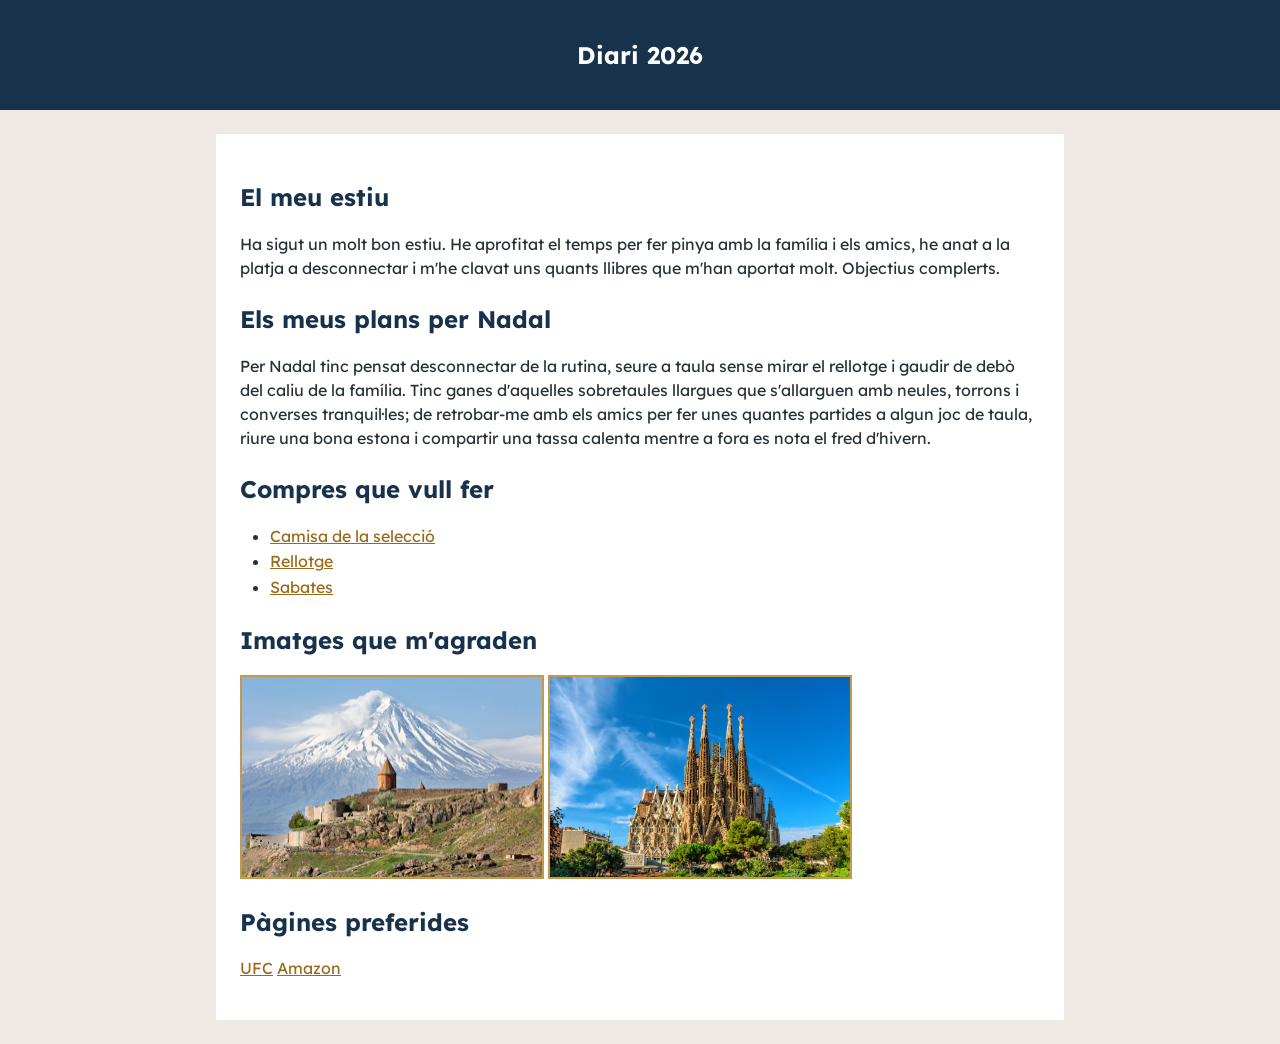
==== html/index.html @ 6e8aad44 "grid correcto" ====
<!DOCTYPE html>
<html lang="ca">
<head>
    <meta charset="UTF-8">
    <meta name="viewport" content="width=device-width, initial-scale=1.0">
    <title>La meva pàgina personal</title>
    <link rel="preconnect" href="https://fonts.googleapis.com">
    <link rel="preconnect" href="https://fonts.gstatic.com" crossorigin>
    <link href="https://fonts.googleapis.com/css2?family=Lexend:wght@400;600;700&display=swap" rel="stylesheet">
    <link rel="stylesheet" href="../css/main.css">
</head>
<body>
    <header class="capcalera">
        <h1>Diari 2026</h1>

    </header>

    <main id="inicio" class="contingut">
        <article class="entrada">
            <h2>El meu estiu</h2>
            <p>
               Ha sigut un molt bon estiu. He aprofitat el temps per fer pinya amb la família i els amics, he anat a la platja a desconnectar i m'he clavat uns quants llibres que m'han aportat molt. Objectius complerts.

            </p>

            <h2>Els meus plans per Nadal</h2>
            <p>
                Per Nadal tinc pensat desconnectar de la rutina, seure a taula sense mirar el rellotge i gaudir de debò del caliu de la família. Tinc ganes d'aquelles sobretaules llargues que s'allarguen amb neules, torrons i converses tranquil·les; de retrobar-me amb els amics per fer unes quantes partides a algun joc de taula, riure una bona estona i compartir una tassa calenta mentre a fora es nota el fred d'hivern.
            </p>

            <h2 id="compras">Compres que vull fer</h2>
            <ul>
                <li><a href="https://www.macron.com/media/catalog/product/cache/7854776c5a059fa4314600f243e72018/8/a/8a8d57eff2475db1f839011a8b6bedbf600043490001.jpg" target="_blank">Camisa de la selecció</a></li>
                <li><a href="https://www.casio.com/content/dam/casio/product-info/locales/es/es/timepiece/product/watch/E/EF/EFV/efv-160d-4av/assets/EFV-160D-4AV.png.transform/main-visual-pc/image.png" target="_blank">Rellotge</a></li>
                <li><a href="https://images.asics.com/is/image/asics/1011C160_003_SL_LT_GLB?$sfcc-product$" target="_blank">Sabates</a></li>
            </ul>

            <h2 id="imagenes">Imatges que m'agraden</h2>
            <div class="galeria">
                <img class="imatge" src="../img/Khor-Virap-church-with-Ararat-Mountain-in-the-background-Armenia-1200x853.jpg" alt="Khor Virap">
                <img class="imatge" src="../img/SF.jpg" alt="Sagrada Familia">
            </div>

            <h2 id="preferida">Pàgines preferides</h2>
            <p>
                <a href="https://www.UFC.com" target="_blank">UFC</a>
                <a href="https://www.amazon.es/" target="_blank">Amazon</a>
            </p>
        </article>
    </main>

</body>
</html>
---- css/main.css ----
body {
    background-color: #eeeae3;
    color: #263238;
    font-family: 'Lexend', sans-serif;
    margin: 0;
}

.capcalera {
    background-color: #18324b;
    color: white;
    padding: 24px;
    text-align: center;
}

h1,
h2,
h4 {
    color: #18324b;
    font-size: 28px;
    font-size: 24px;
}

h1 {
    color: white;
}

h2 {
    margin-top: 24px;
}

p {
    font-size: 16px;
    line-height: 1.5;
}

.contingut {
    background-color: white;
    margin: 24px auto;
    max-width: 800px;
    padding: 24px;
}

ol,
ul {
    padding-left: 30px;
    line-height: 1.6;
}

.imatge {
    width: 300px;
    height: 200px;
    object-fit: cover;
    border: 2px solid #c49a4a;
}

a {
    color: #9a6a18;
}

a:hover {
    color: #18324b;
}
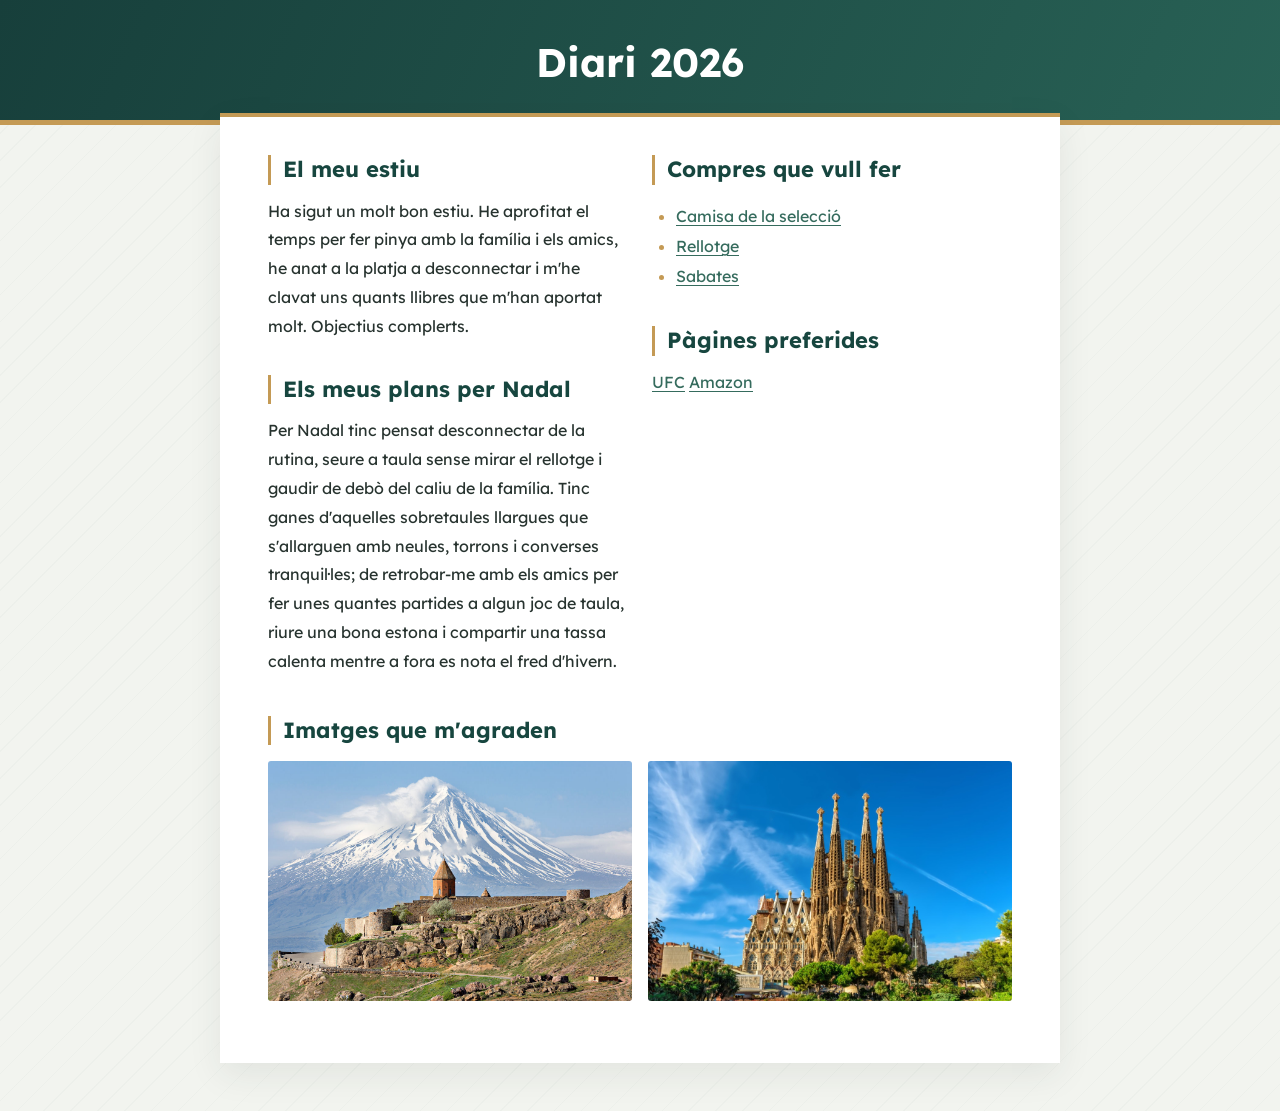
==== commit dcfc7bcf: "ESTRUCTURA GRID" ====
--- a/html/index.html
+++ b/html/index.html
@@ -15,8 +15,9 @@
 
     </header>
 
+    <!-- Cada sección directa de main es un elemento del grid definido en main.css. -->
     <main id="inicio" class="contingut">
-        <article class="entrada">
+        <section class="entrada">
             <h2>El meu estiu</h2>
             <p>
                Ha sigut un molt bon estiu. He aprofitat el temps per fer pinya amb la família i els amics, he anat a la platja a desconnectar i m'he clavat uns quants llibres que m'han aportat molt. Objectius complerts.
@@ -27,7 +28,9 @@
             <p>
                 Per Nadal tinc pensat desconnectar de la rutina, seure a taula sense mirar el rellotge i gaudir de debò del caliu de la família. Tinc ganes d'aquelles sobretaules llargues que s'allarguen amb neules, torrons i converses tranquil·les; de retrobar-me amb els amics per fer unes quantes partides a algun joc de taula, riure una bona estona i compartir una tassa calenta mentre a fora es nota el fred d'hivern.
             </p>
+        </section>
 
+        <section class="llistes">
             <h2 id="compras">Compres que vull fer</h2>
             <ul>
                 <li><a href="https://www.macron.com/media/catalog/product/cache/7854776c5a059fa4314600f243e72018/8/a/8a8d57eff2475db1f839011a8b6bedbf600043490001.jpg" target="_blank">Camisa de la selecció</a></li>
@@ -35,18 +38,20 @@
                 <li><a href="https://images.asics.com/is/image/asics/1011C160_003_SL_LT_GLB?$sfcc-product$" target="_blank">Sabates</a></li>
             </ul>
 
+            <h2 id="preferida">Pàgines preferides</h2>
+            <p>
+                <a href="https://www.UFC.com" target="_blank">UFC</a>
+                <a href="https://www.amazon.es/" target="_blank">Amazon</a>
+            </p>
+        </section>
+
+        <section class="imagenes">
             <h2 id="imagenes">Imatges que m'agraden</h2>
             <div class="galeria">
                 <img class="imatge" src="../img/Khor-Virap-church-with-Ararat-Mountain-in-the-background-Armenia-1200x853.jpg" alt="Khor Virap">
                 <img class="imatge" src="../img/SF.jpg" alt="Sagrada Familia">
             </div>
-
-            <h2 id="preferida">Pàgines preferides</h2>
-            <p>
-                <a href="https://www.UFC.com" target="_blank">UFC</a>
-                <a href="https://www.amazon.es/" target="_blank">Amazon</a>
-            </p>
-        </article>
+        </section>
     </main>
 
 </body>
--- a/css/main.css
+++ b/css/main.css
@@ -1,62 +1,132 @@
+:root {
+    --tinta: #27332f;
+    --verd: #17463f;
+    --verd-suau: #356b5d;
+    --daurat: #c49a55;
+    --fons: #f2f4ef;
+}
+
+* {
+    box-sizing: border-box;
+}
+
 body {
-    background-color: #eeeae3;
-    color: #263238;
+    margin: 0;
+    background-color: var(--fons);
+    background-image: repeating-linear-gradient(135deg, transparent 0 18px, rgba(23, 70, 63, 0.025) 18px 19px);
+    color: var(--tinta);
     font-family: 'Lexend', sans-serif;
-    margin: 0;
 }
 
 .capcalera {
-    background-color: #18324b;
+    padding: 38px 20px 34px;
+    background: linear-gradient(115deg, #173f3b, #286155);
+    border-bottom: 5px solid var(--daurat);
     color: white;
-    padding: 24px;
     text-align: center;
 }
 
-h1,
-h2,
-h4 {
-    color: #18324b;
-    font-size: 28px;
-    font-size: 24px;
+.capcalera h1 {
+    margin: 0;
+    font-size: 40px;
+    line-height: 1.2;
 }
 
-h1 {
-    color: white;
+.contingut {
+    width: min(840px, calc(100% - 32px));
+    margin: -12px auto 48px;
+    padding: 38px 48px;
+    background-color: white;
+    border-top: 4px solid var(--daurat);
+    box-shadow: 0 12px 32px rgba(39, 51, 47, 0.08);
+}
+
+/* El main reparteix les seves seccions en dues columnes. */
+#inicio {
+    display: grid;
+    grid-template-columns: 1fr 1fr;
+    gap: 24px;
+}
+
+/* La galeria ocupa tota l'amplada del grid. */
+#inicio > .imagenes {
+    grid-column: 1 / -1;
 }
 
 h2 {
-    margin-top: 24px;
+    margin: 34px 0 12px;
+    padding-left: 12px;
+    border-left: 3px solid var(--daurat);
+    color: var(--verd);
+    font-size: 22px;
+    line-height: 1.35;
+}
+
+#inicio > section > h2:first-child {
+    margin-top: 0;
 }
 
 p {
+    margin: 0 0 16px;
     font-size: 16px;
-    line-height: 1.5;
+    line-height: 1.8;
 }
 
-.contingut {
-    background-color: white;
-    margin: 24px auto;
-    max-width: 800px;
-    padding: 24px;
+ul {
+    padding-left: 24px;
+    line-height: 1.9;
 }
 
-ol,
-ul {
-    padding-left: 30px;
-    line-height: 1.6;
+li::marker {
+    color: var(--daurat);
+}
+
+.galeria {
+    display: flex;
+    flex-wrap: wrap;
+    gap: 16px;
+    margin: 16px 0 24px;
 }
 
 .imatge {
-    width: 300px;
-    height: 200px;
+    flex: 1 1 280px;
+    max-width: 100%;
+    height: 240px;
+    border-radius: 3px;
     object-fit: cover;
-    border: 2px solid #c49a4a;
 }
 
 a {
-    color: #9a6a18;
+    color: var(--verd-suau);
+    text-decoration-thickness: 1px;
+    text-underline-offset: 3px;
 }
 
 a:hover {
-    color: #18324b;
+    color: #a14f3d;
 }
+
+@media (max-width: 640px) {
+    .capcalera {
+        padding: 30px 16px;
+    }
+
+    .capcalera h1 {
+        font-size: 32px;
+    }
+
+    .contingut {
+        width: calc(100% - 24px);
+        padding: 28px 22px;
+    }
+
+    /* En pantallas estrechas, las secciones se apilan en una columna. */
+    #inicio {
+        grid-template-columns: 1fr;
+    }
+
+    .imatge {
+        flex-basis: 100%;
+        height: 210px;
+    }
+}
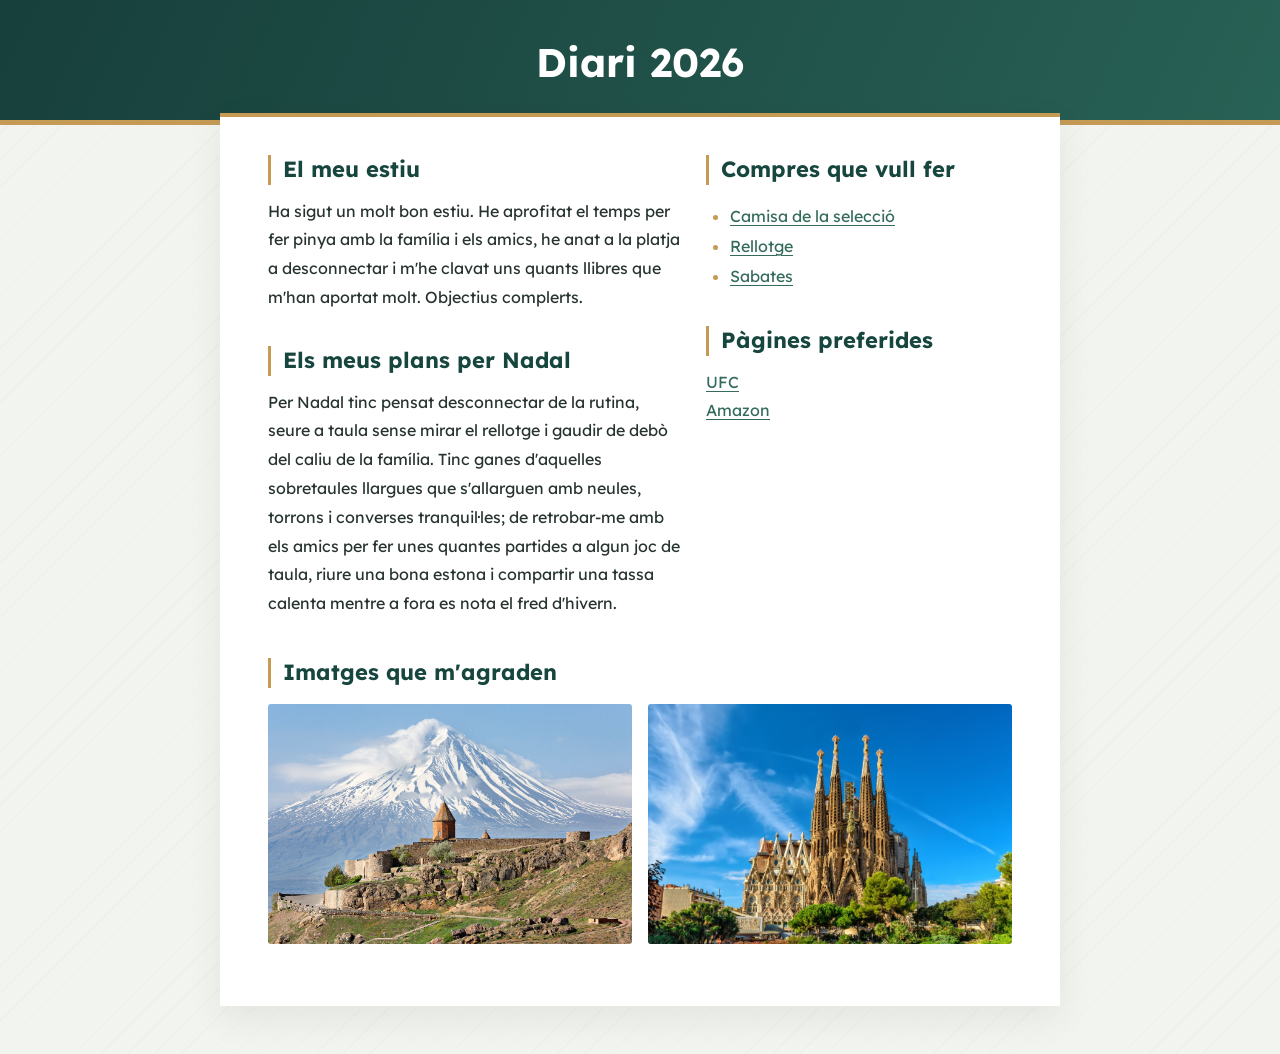
==== commit c448e2b5: "retoque html" ====
--- a/html/index.html
+++ b/html/index.html
@@ -7,7 +7,7 @@
     <link rel="preconnect" href="https://fonts.googleapis.com">
     <link rel="preconnect" href="https://fonts.gstatic.com" crossorigin>
     <link href="https://fonts.googleapis.com/css2?family=Lexend:wght@400;600;700&display=swap" rel="stylesheet">
-    <link rel="stylesheet" href="../css/main.css">
+    <link rel="stylesheet" href="../css/grid.css">
 </head>
 <body>
     <header class="capcalera">
@@ -15,7 +15,7 @@
 
     </header>
 
-    <!-- Cada sección directa de main es un elemento del grid definido en main.css. -->
+    <!-- Cada seccion directa de main es un elemento del grid definido en grid.css. -->
     <main id="inicio" class="contingut">
         <section class="entrada">
             <h2>El meu estiu</h2>
@@ -40,7 +40,7 @@
 
             <h2 id="preferida">Pàgines preferides</h2>
             <p>
-                <a href="https://www.UFC.com" target="_blank">UFC</a>
+                <a href="https://www.UFC.com" target="_blank">UFC</a><br>
                 <a href="https://www.amazon.es/" target="_blank">Amazon</a>
             </p>
         </section>
--- a/css/grid.css
+++ b/css/grid.css
@@ -0,0 +1,135 @@
+:root {
+    --tinta: #27332f;
+    --verd: #17463f;
+    --verd-suau: #356b5d;
+    --daurat: #c49a55;
+    --fons: #f2f4ef;
+}
+
+* {
+    box-sizing: border-box;
+}
+
+body {
+    margin: 0;
+    background-color: var(--fons);
+    background-image: repeating-linear-gradient(135deg, transparent 0 18px, rgba(23, 70, 63, 0.025) 18px 19px);
+    color: var(--tinta);
+    font-family: 'Lexend', sans-serif;
+}
+
+.capcalera {
+    padding: 38px 20px 34px;
+    background: linear-gradient(115deg, #173f3b, #286155);
+    border-bottom: 5px solid var(--daurat);
+    color: white;
+    text-align: center;
+}
+
+.capcalera h1 {
+    margin: 0;
+    font-size: 40px;
+    line-height: 1.2;
+}
+
+.contingut {
+    width: min(840px, calc(100% - 32px));
+    margin: -12px auto 48px;
+    padding: 38px 48px;
+    background-color: white;
+    border-top: 4px solid var(--daurat);
+    box-shadow: 0 12px 32px rgba(39, 51, 47, 0.08);
+}
+
+/* El main reparteix les seccions segons el seu contingut. */
+#inicio {
+    display: grid;
+    grid-template-columns: minmax(0, 1.15fr) minmax(0, 0.85fr);
+    gap: 24px;
+}
+
+/* La galeria ocupa tota l'amplada del grid. */
+#inicio > .imagenes {
+    grid-column: 1 / -1;
+}
+
+h2 {
+    margin: 34px 0 12px;
+    padding-left: 12px;
+    border-left: 3px solid var(--daurat);
+    color: var(--verd);
+    font-size: 22px;
+    line-height: 1.35;
+}
+
+#inicio > section > h2:first-child {
+    margin-top: 0;
+}
+
+p {
+    margin: 0 0 16px;
+    font-size: 16px;
+    line-height: 1.8;
+}
+
+ul {
+    padding-left: 24px;
+    line-height: 1.9;
+}
+
+li::marker {
+    color: var(--daurat);
+}
+
+.galeria {
+    display: grid;
+    grid-template-columns: repeat(2, minmax(0, 1fr));
+    gap: 16px;
+    margin: 16px 0 24px;
+}
+
+.imatge {
+    width: 100%;
+    max-width: 100%;
+    height: 240px;
+    border-radius: 3px;
+    object-fit: cover;
+}
+
+a {
+    color: var(--verd-suau);
+    text-decoration-thickness: 1px;
+    text-underline-offset: 3px;
+}
+
+a:hover {
+    color: #a14f3d;
+}
+
+@media (max-width: 700px) {
+    .capcalera {
+        padding: 30px 16px;
+    }
+
+    .capcalera h1 {
+        font-size: 32px;
+    }
+
+    .contingut {
+        width: calc(100% - 24px);
+        padding: 28px 22px;
+    }
+
+    /* En pantallas estrechas, las secciones y las imagenes se apilan. */
+    #inicio {
+        grid-template-columns: minmax(0, 1fr);
+    }
+
+    .galeria {
+        grid-template-columns: minmax(0, 1fr);
+    }
+
+    .imatge {
+        height: 210px;
+    }
+}
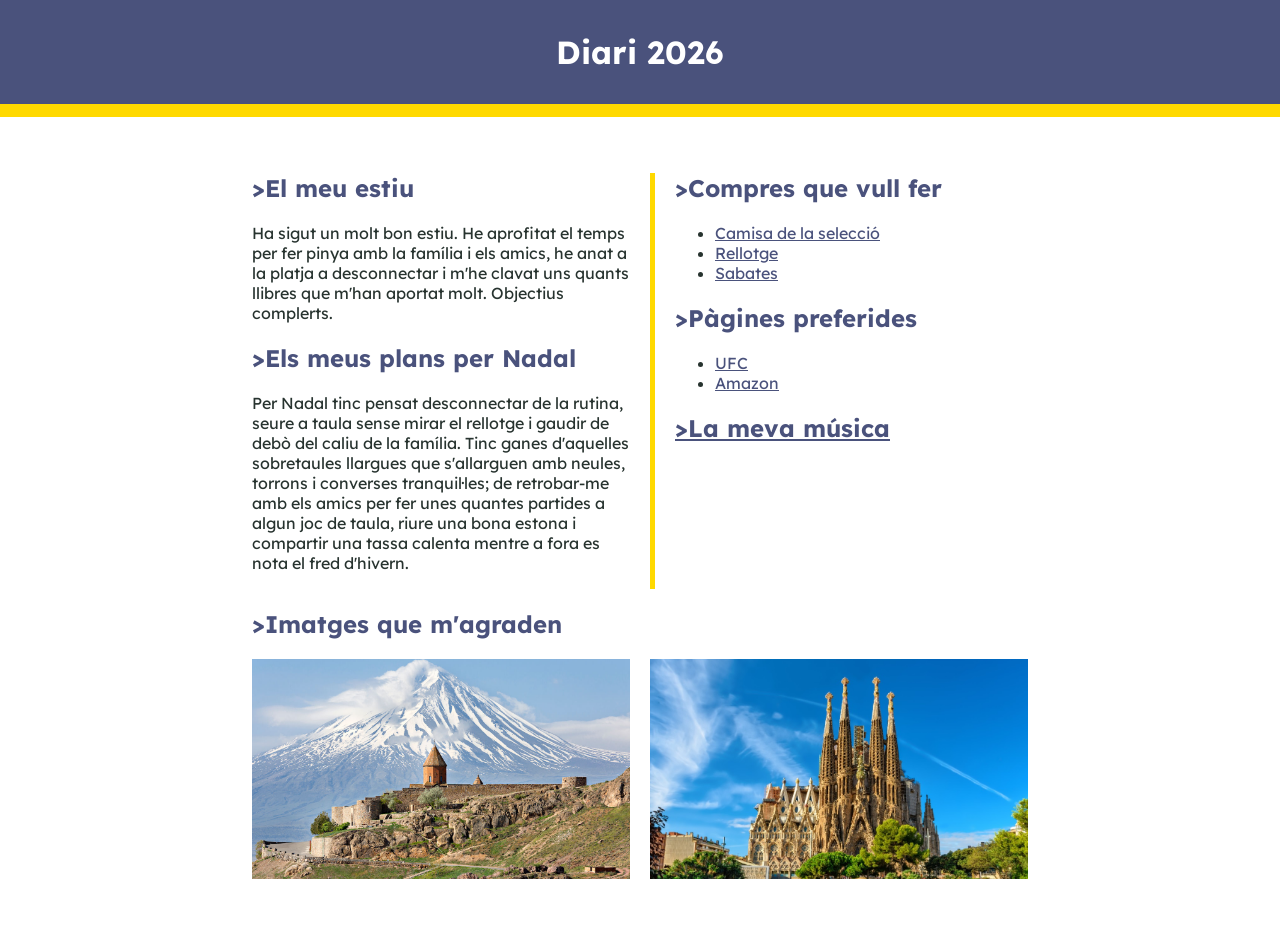
==== commit 20667c37: "web final display grid" ====
--- a/html/index.html
+++ b/html/index.html
@@ -10,46 +10,47 @@
     <link rel="stylesheet" href="../css/grid.css">
 </head>
 <body>
-    <header class="capcalera">
+    <header class="page-header">
         <h1>Diari 2026</h1>
 
     </header>
 
-    <!-- Cada seccion directa de main es un elemento del grid definido en grid.css. -->
-    <main id="inicio" class="contingut">
-        <section class="entrada">
-            <h2>El meu estiu</h2>
+    <!-- Each direct section in main is a grid item defined in grid.css. -->
+    <main id="home" class="content">
+        <section class="entry">
+            <h2>>El meu estiu</h2>
             <p>
                Ha sigut un molt bon estiu. He aprofitat el temps per fer pinya amb la família i els amics, he anat a la platja a desconnectar i m'he clavat uns quants llibres que m'han aportat molt. Objectius complerts.
 
             </p>
 
-            <h2>Els meus plans per Nadal</h2>
+            <h2>>Els meus plans per Nadal</h2>
             <p>
                 Per Nadal tinc pensat desconnectar de la rutina, seure a taula sense mirar el rellotge i gaudir de debò del caliu de la família. Tinc ganes d'aquelles sobretaules llargues que s'allarguen amb neules, torrons i converses tranquil·les; de retrobar-me amb els amics per fer unes quantes partides a algun joc de taula, riure una bona estona i compartir una tassa calenta mentre a fora es nota el fred d'hivern.
             </p>
         </section>
 
-        <section class="llistes">
-            <h2 id="compras">Compres que vull fer</h2>
+        <section class="lists">
+            <h2 id="shopping-list">>Compres que vull fer</h2>
             <ul>
                 <li><a href="https://www.macron.com/media/catalog/product/cache/7854776c5a059fa4314600f243e72018/8/a/8a8d57eff2475db1f839011a8b6bedbf600043490001.jpg" target="_blank">Camisa de la selecció</a></li>
                 <li><a href="https://www.casio.com/content/dam/casio/product-info/locales/es/es/timepiece/product/watch/E/EF/EFV/efv-160d-4av/assets/EFV-160D-4AV.png.transform/main-visual-pc/image.png" target="_blank">Rellotge</a></li>
                 <li><a href="https://images.asics.com/is/image/asics/1011C160_003_SL_LT_GLB?$sfcc-product$" target="_blank">Sabates</a></li>
             </ul>
 
-            <h2 id="preferida">Pàgines preferides</h2>
-            <p>
-                <a href="https://www.UFC.com" target="_blank">UFC</a><br>
-                <a href="https://www.amazon.es/" target="_blank">Amazon</a>
-            </p>
+            <h2 id="favorite-sites">>Pàgines preferides</h2>
+            <ul>
+                <li><a href="https://www.UFC.com" target="_blank">UFC</a></li>
+                <li><a href="https://www.amazon.es/" target="_blank">Amazon</a></li>
+            </ul>
+            <h2><a href="music.html">>La meva música</a></h2>
         </section>
 
-        <section class="imagenes">
-            <h2 id="imagenes">Imatges que m'agraden</h2>
-            <div class="galeria">
-                <img class="imatge" src="../img/Khor-Virap-church-with-Ararat-Mountain-in-the-background-Armenia-1200x853.jpg" alt="Khor Virap">
-                <img class="imatge" src="../img/SF.jpg" alt="Sagrada Familia">
+        <section class="gallery-section">
+            <h2 id="gallery-heading">>Imatges que m'agraden</h2>
+            <div class="gallery">
+                <img class="image" src="../img/Khor-Virap-church-with-Ararat-Mountain-in-the-background-Armenia-1200x853.jpg" alt="Khor Virap">
+                <img class="image" src="../img/SF.jpg" alt="Sagrada Familia">
             </div>
         </section>
     </main>
--- a/css/grid.css
+++ b/css/grid.css
@@ -1,135 +1,91 @@
 :root {
-    --tinta: #27332f;
-    --verd: #17463f;
-    --verd-suau: #356b5d;
-    --daurat: #c49a55;
-    --fons: #f2f4ef;
+    --blue: #4a527c;
+    --gold: #ffd900;
+    --background: #ffffff;
 }
-
 * {
     box-sizing: border-box;
 }
-
 body {
     margin: 0;
-    background-color: var(--fons);
-    background-image: repeating-linear-gradient(135deg, transparent 0 18px, rgba(23, 70, 63, 0.025) 18px 19px);
-    color: var(--tinta);
+    background: var(--background);
+    color: #27332f;
     font-family: 'Lexend', sans-serif;
 }
-
-.capcalera {
-    padding: 38px 20px 34px;
-    background: linear-gradient(115deg, #173f3b, #286155);
-    border-bottom: 5px solid var(--daurat);
+.page-header {
+    padding: 32px 20px;
+    background: var(--blue);
+    border-bottom: 13px solid var(--gold);
     color: white;
     text-align: center;
 }
-
-.capcalera h1 {
+.page-header h1 {
     margin: 0;
-    font-size: 40px;
-    line-height: 1.2;
 }
-
-.contingut {
-    width: min(840px, calc(100% - 32px));
-    margin: -12px auto 48px;
-    padding: 38px 48px;
-    background-color: white;
-    border-top: 4px solid var(--daurat);
-    box-shadow: 0 12px 32px rgba(39, 51, 47, 0.08);
+.content {
+    width: 90%;
+    max-width: 840px;
+    margin: 24px auto;
+    padding: 32px;
+    background: white;
 }
-
-/* El main reparteix les seccions segons el seu contingut. */
-#inicio {
+#home,
+.gallery,
+.song-grid {
     display: grid;
-    grid-template-columns: minmax(0, 1.15fr) minmax(0, 0.85fr);
-    gap: 24px;
+    grid-template-columns: 1fr 1fr;
+    gap: 20px;
 }
-
-/* La galeria ocupa tota l'amplada del grid. */
-#inicio > .imagenes {
-    grid-column: 1 / -1;
+#home > .gallery-section {
+    grid-column: 1 / 3;
 }
-
+.lists {
+    padding-left: 20px;
+    border-left: 5px solid var(--gold);
+}
 h2 {
-    margin: 34px 0 12px;
-    padding-left: 12px;
-    border-left: 3px solid var(--daurat);
-    color: var(--verd);
-    font-size: 22px;
-    line-height: 1.35;
+    color: var(--blue);
 }
-
-#inicio > section > h2:first-child {
+#home > section > h2:first-child,
+.music-content h2 {
     margin-top: 0;
 }
-
-p {
-    margin: 0 0 16px;
-    font-size: 16px;
-    line-height: 1.8;
-}
-
-ul {
-    padding-left: 24px;
-    line-height: 1.9;
-}
-
-li::marker {
-    color: var(--daurat);
-}
-
-.galeria {
-    display: grid;
-    grid-template-columns: repeat(2, minmax(0, 1fr));
-    gap: 16px;
-    margin: 16px 0 24px;
-}
-
-.imatge {
+.image {
     width: 100%;
-    max-width: 100%;
-    height: 240px;
-    border-radius: 3px;
+    height: 220px;
     object-fit: cover;
 }
-
 a {
-    color: var(--verd-suau);
-    text-decoration-thickness: 1px;
-    text-underline-offset: 3px;
+    color: var(--blue);
 }
-
-a:hover {
-    color: #a14f3d;
+.site-nav {
+    margin-bottom: 32px;
 }
-
+.song-card {
+    padding: 12px;
+    border-top: 3px solid var(--gold);
+}
+.song-embed {
+    width: 100%;
+    border: 0;
+}
+.song-embed--video {
+    aspect-ratio: 16 / 9;
+}
 @media (max-width: 700px) {
-    .capcalera {
-        padding: 30px 16px;
+    #home,
+    .gallery,
+    .song-grid {
+        grid-template-columns: 1fr;
     }
-
-    .capcalera h1 {
-        font-size: 32px;
+    #home > .gallery-section {
+        grid-column: 1;
     }
-
-    .contingut {
-        width: calc(100% - 24px);
-        padding: 28px 22px;
+    .lists {
+        padding-left: 0;
+        border-left: 0;
     }
-
-    /* En pantallas estrechas, las secciones y las imagenes se apilan. */
-    #inicio {
-        grid-template-columns: minmax(0, 1fr);
+    .content {
+        padding: 24px;
     }
-
-    .galeria {
-        grid-template-columns: minmax(0, 1fr);
-    }
-
-    .imatge {
-        height: 210px;
-    }
-}
+}
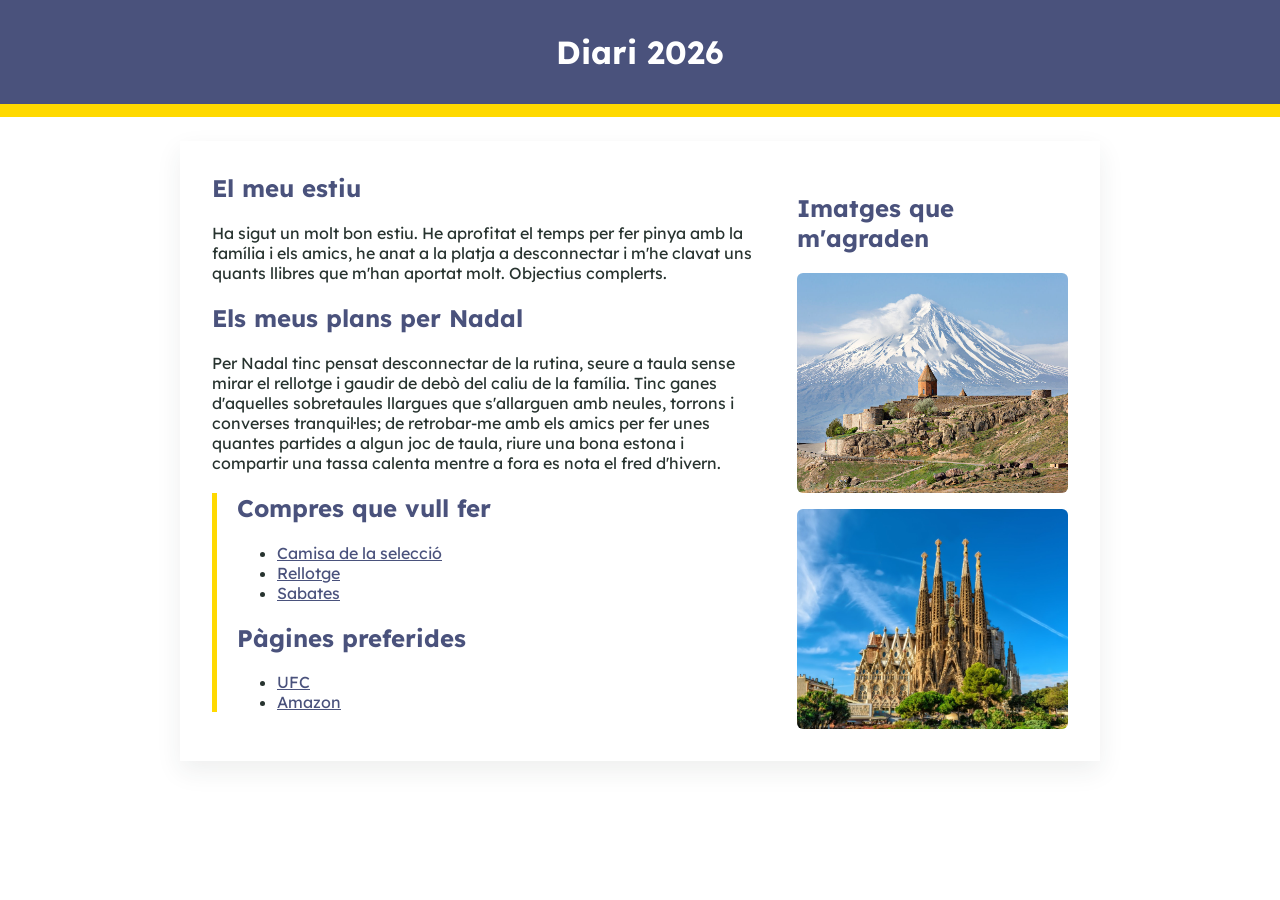
==== commit 2a721cd9: "grid entrega" ====
--- a/html/index.html
+++ b/html/index.html
@@ -15,44 +15,47 @@
 
     </header>
 
-    <!-- Each direct section in main is a grid item defined in grid.css. -->
     <main id="home" class="content">
         <section class="entry">
-            <h2>>El meu estiu</h2>
+            <h2>El meu estiu</h2>
             <p>
-               Ha sigut un molt bon estiu. He aprofitat el temps per fer pinya amb la família i els amics, he anat a la platja a desconnectar i m'he clavat uns quants llibres que m'han aportat molt. Objectius complerts.
-
+                Ha sigut un molt bon estiu. He aprofitat el temps per fer pinya amb la família i els amics,
+                he anat a la platja a desconnectar i m'he clavat uns quants llibres que m'han aportat molt.
+                Objectius complerts.
             </p>
 
-            <h2>>Els meus plans per Nadal</h2>
+            <h2>Els meus plans per Nadal</h2>
             <p>
-                Per Nadal tinc pensat desconnectar de la rutina, seure a taula sense mirar el rellotge i gaudir de debò del caliu de la família. Tinc ganes d'aquelles sobretaules llargues que s'allarguen amb neules, torrons i converses tranquil·les; de retrobar-me amb els amics per fer unes quantes partides a algun joc de taula, riure una bona estona i compartir una tassa calenta mentre a fora es nota el fred d'hivern.
+                Per Nadal tinc pensat desconnectar de la rutina, seure a taula sense mirar el rellotge i gaudir
+                de debò del caliu de la família. Tinc ganes d'aquelles sobretaules llargues que s'allarguen amb
+                neules, torrons i converses tranquil·les; de retrobar-me amb els amics per fer unes quantes
+                partides a algun joc de taula, riure una bona estona i compartir una tassa calenta mentre a fora
+                es nota el fred d'hivern.
             </p>
+
+            <div class="lists">
+                <h2 id="shopping-list">Compres que vull fer</h2>
+                <ul>
+                    <li><a href="https://www.macron.com/media/catalog/product/cache/7854776c5a059fa4314600f243e72018/8/a/8a8d57eff2475db1f839011a8b6bedbf600043490001.jpg" target="_blank">Camisa de la selecció</a></li>
+                    <li><a href="https://www.casio.com/content/dam/casio/product-info/locales/es/es/timepiece/product/watch/E/EF/EFV/efv-160d-4av/assets/EFV-160D-4AV.png.transform/main-visual-pc/image.png" target="_blank">Rellotge</a></li>
+                    <li><a href="https://images.asics.com/is/image/asics/1011C160_003_SL_LT_GLB?$sfcc-product$" target="_blank">Sabates</a></li>
+                </ul>
+
+                <h2 id="favorite-sites">Pàgines preferides</h2>
+                <ul>
+                    <li><a href="https://www.UFC.com" target="_blank">UFC</a></li>
+                    <li><a href="https://www.amazon.es/" target="_blank">Amazon</a></li>
+                </ul>
+            </div>
         </section>
 
-        <section class="lists">
-            <h2 id="shopping-list">>Compres que vull fer</h2>
-            <ul>
-                <li><a href="https://www.macron.com/media/catalog/product/cache/7854776c5a059fa4314600f243e72018/8/a/8a8d57eff2475db1f839011a8b6bedbf600043490001.jpg" target="_blank">Camisa de la selecció</a></li>
-                <li><a href="https://www.casio.com/content/dam/casio/product-info/locales/es/es/timepiece/product/watch/E/EF/EFV/efv-160d-4av/assets/EFV-160D-4AV.png.transform/main-visual-pc/image.png" target="_blank">Rellotge</a></li>
-                <li><a href="https://images.asics.com/is/image/asics/1011C160_003_SL_LT_GLB?$sfcc-product$" target="_blank">Sabates</a></li>
-            </ul>
-
-            <h2 id="favorite-sites">>Pàgines preferides</h2>
-            <ul>
-                <li><a href="https://www.UFC.com" target="_blank">UFC</a></li>
-                <li><a href="https://www.amazon.es/" target="_blank">Amazon</a></li>
-            </ul>
-            <h2><a href="music.html">>La meva música</a></h2>
-        </section>
-
-        <section class="gallery-section">
-            <h2 id="gallery-heading">>Imatges que m'agraden</h2>
+        <aside class="gallery-section">
+            <h2 id="gallery-heading">Imatges que m'agraden</h2>
             <div class="gallery">
                 <img class="image" src="../img/Khor-Virap-church-with-Ararat-Mountain-in-the-background-Armenia-1200x853.jpg" alt="Khor Virap">
                 <img class="image" src="../img/SF.jpg" alt="Sagrada Familia">
             </div>
-        </section>
+        </aside>
     </main>
 
 </body>
--- a/css/grid.css
+++ b/css/grid.css
@@ -23,68 +23,77 @@
     margin: 0;
 }
 .content {
-    width: 90%;
-    max-width: 840px;
+    width: min(920px, calc(100% - 32px));
     margin: 24px auto;
     padding: 32px;
     background: white;
+    box-shadow: 0 10px 24px rgba(39, 51, 47, 0.08);
 }
-#home,
-.gallery,
-.song-grid {
+
+#home {
     display: grid;
-    grid-template-columns: 1fr 1fr;
+    grid-template-columns: 2fr 1fr;
     gap: 20px;
+    align-items: start;
 }
-#home > .gallery-section {
-    grid-column: 1 / 3;
+
+.entry {
+    padding-right: 10px;
 }
+
+.gallery-section {
+    padding-left: 8px;
+}
+
+.gallery {
+    display: grid;
+    gap: 16px;
+}
+
 .lists {
+    margin-top: 20px;
     padding-left: 20px;
     border-left: 5px solid var(--gold);
 }
+
 h2 {
     color: var(--blue);
 }
-#home > section > h2:first-child,
-.music-content h2 {
+
+#home > section > h2:first-child {
     margin-top: 0;
 }
+
 .image {
     width: 100%;
     height: 220px;
     object-fit: cover;
+    border-radius: 6px;
 }
+
 a {
     color: var(--blue);
+    transition: color 0.2s ease, transform 0.2s ease;
 }
-.site-nav {
-    margin-bottom: 32px;
+
+a:hover {
+    color: #a14f3d;
 }
-.song-card {
-    padding: 12px;
-    border-top: 3px solid var(--gold);
-}
-.song-embed {
-    width: 100%;
-    border: 0;
-}
-.song-embed--video {
-    aspect-ratio: 16 / 9;
-}
+
 @media (max-width: 700px) {
-    #home,
-    .gallery,
-    .song-grid {
+    #home {
         grid-template-columns: 1fr;
     }
-    #home > .gallery-section {
-        grid-column: 1;
+
+    .gallery-section {
+        padding-left: 0;
     }
+
     .lists {
         padding-left: 0;
         border-left: 0;
     }
+
     .content {
         padding: 24px;
     }
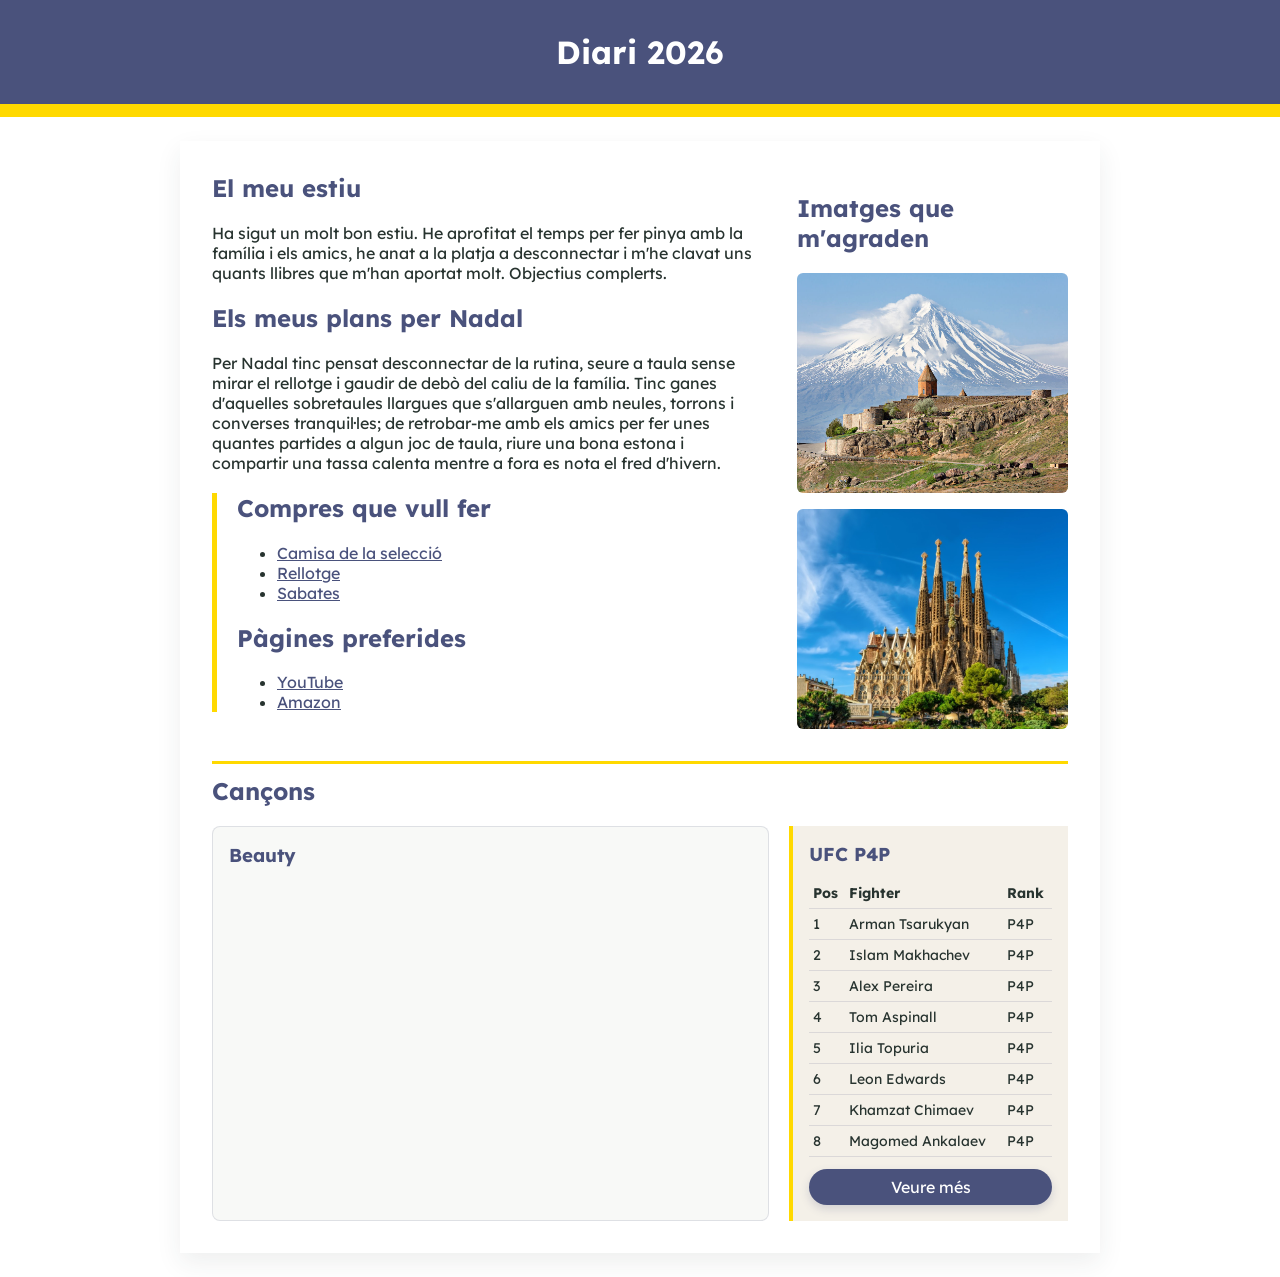
==== commit 15458667: "entrega grid final + music" ====
--- a/html/index.html
+++ b/html/index.html
@@ -43,7 +43,7 @@
 
                 <h2 id="favorite-sites">Pàgines preferides</h2>
                 <ul>
-                    <li><a href="https://www.UFC.com" target="_blank">UFC</a></li>
+                    <li><a href="https://www.youtube.com" target="_blank">YouTube</a></li>
                     <li><a href="https://www.amazon.es/" target="_blank">Amazon</a></li>
                 </ul>
             </div>
@@ -56,6 +56,44 @@
                 <img class="image" src="../img/SF.jpg" alt="Sagrada Familia">
             </div>
         </aside>
+
+        <section class="music-section">
+            <h2>Cançons</h2>
+            <div class="music-layout">
+                <article class="song-card main-track">
+                    <h3>Beauty</h3>
+                    <iframe
+                        class="song-embed song-embed--video"
+                        src="https://www.youtube-nocookie.com/embed/6cMTAQ29-Mg"
+                        title="Song"
+                        loading="lazy"
+                        referrerpolicy="strict-origin-when-cross-origin"
+                        allow="accelerometer; autoplay; clipboard-write; encrypted-media; gyroscope; picture-in-picture; web-share"
+                        allowfullscreen>
+                    </iframe>
+                </article>
+
+                <aside class="music-side">
+                    <h3>UFC P4P</h3>
+                    <table class="mini-table">
+                        <thead>
+                            <tr><th>Pos</th><th>Fighter</th><th>Rank</th></tr>
+                        </thead>
+                        <tbody>
+                            <tr><td>1</td><td>Arman Tsarukyan</td><td>P4P</td></tr>
+                            <tr><td>2</td><td>Islam Makhachev</td><td>P4P</td></tr>
+                            <tr><td>3</td><td>Alex Pereira</td><td>P4P</td></tr>
+                            <tr><td>4</td><td>Tom Aspinall</td><td>P4P</td></tr>
+                            <tr><td>5</td><td>Ilia Topuria</td><td>P4P</td></tr>
+                            <tr><td>6</td><td>Leon Edwards</td><td>P4P</td></tr>
+                            <tr><td>7</td><td>Khamzat Chimaev</td><td>P4P</td></tr>
+                            <tr><td>8</td><td>Magomed Ankalaev</td><td>P4P</td></tr>
+                        </tbody>
+                    </table>
+                    <a class="mini-button" href="https://www.ufcespanol.com/rankings" target="_blank" rel="noopener noreferrer">Veure més</a>
+                </aside>
+            </div>
+        </section>
     </main>
 
 </body>
--- a/css/grid.css
+++ b/css/grid.css
@@ -73,7 +73,98 @@
 
 a {
     color: var(--blue);
-    transition: color 0.2s ease, transform 0.2s ease;
+    transition: color 0.5s ease, transform 0.5s ease;
+}
+
+.music-section {
+    grid-column: 1 / -1;
+    margin-top: 12px;
+    padding-top: 12px;
+    border-top: 3px solid var(--gold);
+}
+
+.music-layout {
+    display: grid;
+    grid-template-columns: minmax(0, 2fr) minmax(0, 1fr);
+    gap: 20px;
+    align-items: stretch;
+}
+
+.song-card,
+.music-side {
+    display: flex;
+    flex-direction: column;
+    height: 100%;
+}
+
+.song-card {
+    padding: 16px;
+    background: #f8f9f7;
+    border: 1px solid rgba(75, 82, 124, 0.15);
+    border-radius: 8px;
+}
+
+.song-card h3,
+.music-side h3 {
+    margin: 0 0 12px;
+    color: var(--blue);
+}
+
+.song-embed {
+    width: 100%;
+    border: 0;
+    display: block;
+}
+
+.song-embed--video {
+    aspect-ratio: 16 / 9;
+    min-height: 300px;
+    height: 100%;
+    border-radius: 6px;
+}
+
+.music-side {
+    background: #f4f0e8;
+    border-left: 4px solid var(--gold);
+    padding: 16px;
+    justify-content: space-between;
+}
+
+.mini-table {
+    width: 100%;
+    border-collapse: collapse;
+    font-size: 14px;
+    margin-bottom: 12px;
+    flex: 1;
+}
+
+.mini-table th,
+.mini-table td {
+    padding: 6px 4px;
+    border-bottom: 1px solid rgba(75, 82, 124, 0.15);
+    text-align: left;
+}
+
+.mini-button {
+    display: inline-flex;
+    align-items: center;
+    justify-content: center;
+    background: var(--blue);
+    color: white;
+    border: none;
+    border-radius: 999px;
+    padding: 8px 14px;
+    text-decoration: none;
+    font: inherit;
+    cursor: pointer;
+    transition: background 0.2s ease, transform 0.2s ease, box-shadow 0.2s ease;
+    box-shadow: 0 4px 10px rgba(74, 82, 124, 0.2);
+}
+
+.mini-button:hover {
+    background: #3b4464;
+    transform: translateY(-1px);
+    box-shadow: 0 6px 14px rgba(74, 82, 124, 0.25);
 }
 
 a:hover {
@@ -94,6 +185,10 @@
         border-left: 0;
     }
 
+    .music-layout {
+        grid-template-columns: 1fr;
+    }
+
     .content {
         padding: 24px;
     }
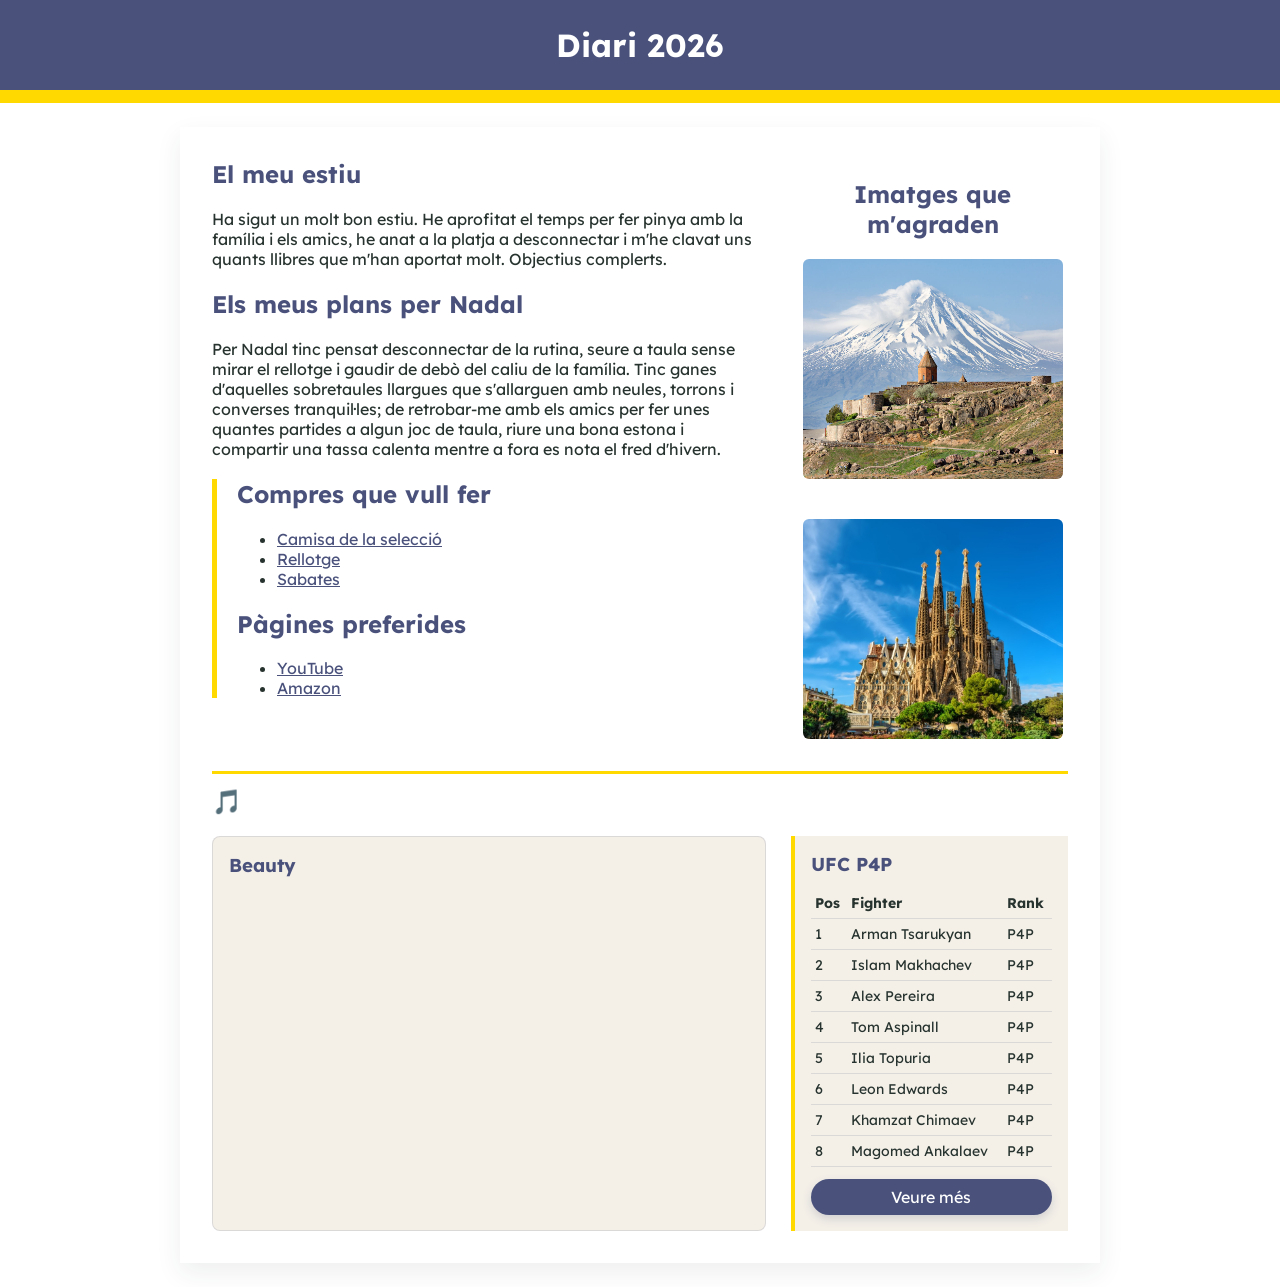
==== commit e802d4fb: "nova pg" ====
--- a/html/index.html
+++ b/html/index.html
@@ -58,7 +58,7 @@
         </aside>
 
         <section class="music-section">
-            <h2>Cançons</h2>
+            <h2>🎵</h2>
             <div class="music-layout">
                 <article class="song-card main-track">
                     <h3>Beauty</h3>
@@ -90,7 +90,7 @@
                             <tr><td>8</td><td>Magomed Ankalaev</td><td>P4P</td></tr>
                         </tbody>
                     </table>
-                    <a class="mini-button" href="https://www.ufcespanol.com/rankings" target="_blank" rel="noopener noreferrer">Veure més</a>
+                    <a class="mini-button" href="p4p.html">Veure més</a>
                 </aside>
             </div>
         </section>
--- a/css/grid.css
+++ b/css/grid.css
@@ -13,7 +13,7 @@
     font-family: 'Lexend', sans-serif;
 }
 .page-header {
-    padding: 32px 20px;
+    padding: 25px 20px;
     background: var(--blue);
     border-bottom: 13px solid var(--gold);
     color: white;
@@ -43,11 +43,17 @@
 
 .gallery-section {
     padding-left: 8px;
+    display: flex;
+    flex-direction: column;
+    align-items: center;
+    text-align: center;
 }
 
 .gallery {
     display: grid;
-    gap: 16px;
+    gap: 40px;
+    width: 100%;
+    max-width: 260px;
 }
 
 .lists {
@@ -86,7 +92,7 @@
 .music-layout {
     display: grid;
     grid-template-columns: minmax(0, 2fr) minmax(0, 1fr);
-    gap: 20px;
+    gap: 25px;
     align-items: stretch;
 }
 
@@ -99,7 +105,7 @@
 
 .song-card {
     padding: 16px;
-    background: #f8f9f7;
+    background: #f4f0e8;
     border: 1px solid rgba(75, 82, 124, 0.15);
     border-radius: 8px;
 }
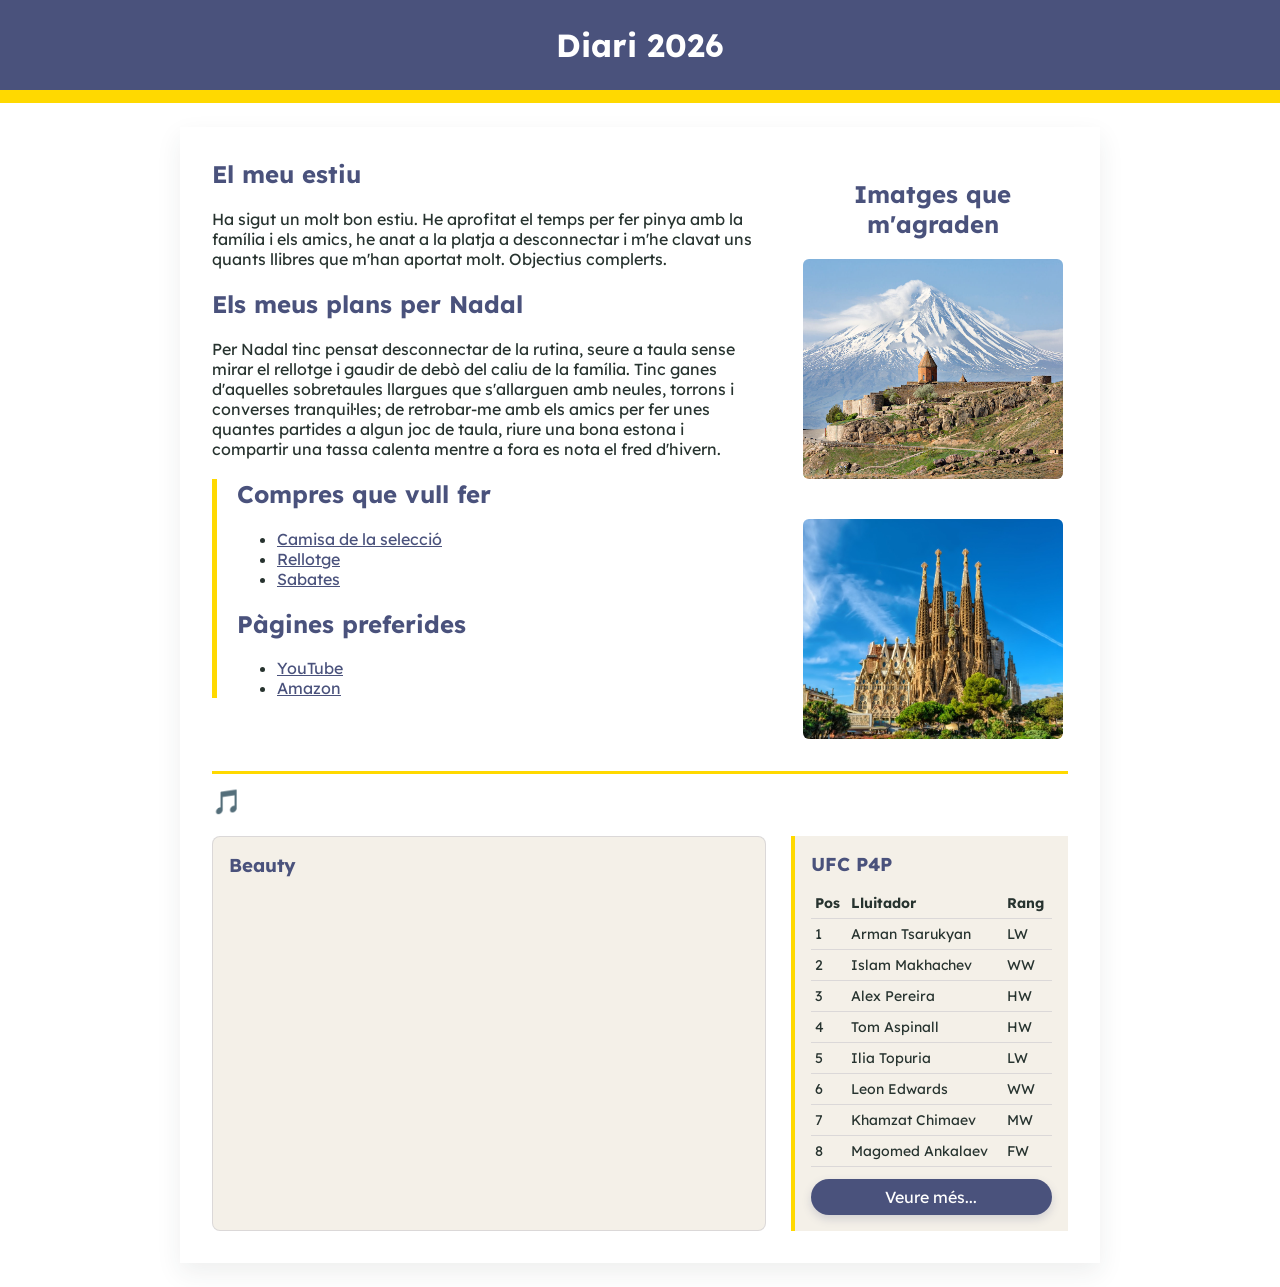
==== commit a1346eaa: "PROJECTE FINAL" ====
--- a/html/index.html
+++ b/html/index.html
@@ -77,20 +77,20 @@
                     <h3>UFC P4P</h3>
                     <table class="mini-table">
                         <thead>
-                            <tr><th>Pos</th><th>Fighter</th><th>Rank</th></tr>
+                            <tr><th>Pos</th><th>Lluitador</th><th>Rang</th></tr>
                         </thead>
                         <tbody>
-                            <tr><td>1</td><td>Arman Tsarukyan</td><td>P4P</td></tr>
-                            <tr><td>2</td><td>Islam Makhachev</td><td>P4P</td></tr>
-                            <tr><td>3</td><td>Alex Pereira</td><td>P4P</td></tr>
-                            <tr><td>4</td><td>Tom Aspinall</td><td>P4P</td></tr>
-                            <tr><td>5</td><td>Ilia Topuria</td><td>P4P</td></tr>
-                            <tr><td>6</td><td>Leon Edwards</td><td>P4P</td></tr>
-                            <tr><td>7</td><td>Khamzat Chimaev</td><td>P4P</td></tr>
-                            <tr><td>8</td><td>Magomed Ankalaev</td><td>P4P</td></tr>
+                            <tr><td>1</td><td>Arman Tsarukyan</td><td>LW</td></tr>
+                            <tr><td>2</td><td>Islam Makhachev</td><td>WW</td></tr>
+                            <tr><td>3</td><td>Alex Pereira</td><td>HW</td></tr>
+                            <tr><td>4</td><td>Tom Aspinall</td><td>HW</td></tr>
+                            <tr><td>5</td><td>Ilia Topuria</td><td>LW</td></tr>
+                            <tr><td>6</td><td>Leon Edwards</td><td>WW</td></tr>
+                            <tr><td>7</td><td>Khamzat Chimaev</td><td>MW</td></tr>
+                            <tr><td>8</td><td>Magomed Ankalaev</td><td>FW</td></tr>
                         </tbody>
                     </table>
-                    <a class="mini-button" href="p4p.html">Veure més</a>
+                    <a class="mini-button" href="p4p.html">Veure més...</a>
                 </aside>
             </div>
         </section>
--- a/css/grid.css
+++ b/css/grid.css
@@ -149,6 +149,15 @@
     padding: 6px 4px;
     border-bottom: 1px solid rgba(75, 82, 124, 0.15);
     text-align: left;
+}
+
+.p4p-ranking th {
+    font-size: 18px;
+}
+
+.p4p-ranking {
+    width: min(100%, 680px);
+    margin: 0 auto 12px;
 }
 
 .mini-button {
@@ -170,10 +179,14 @@
 .mini-button:hover {
     background: #3b4464;
     transform: translateY(-1px);
-    box-shadow: 0 6px 14px rgba(74, 82, 124, 0.25);
+    box-shadow: 0 -14px 10px rgba(74, 82, 124, 0.25);
 }
 
 a:hover {
+    color: #ffee00;
+}
+
+.official-rankings-link:hover {
     color: #a14f3d;
 }
 
